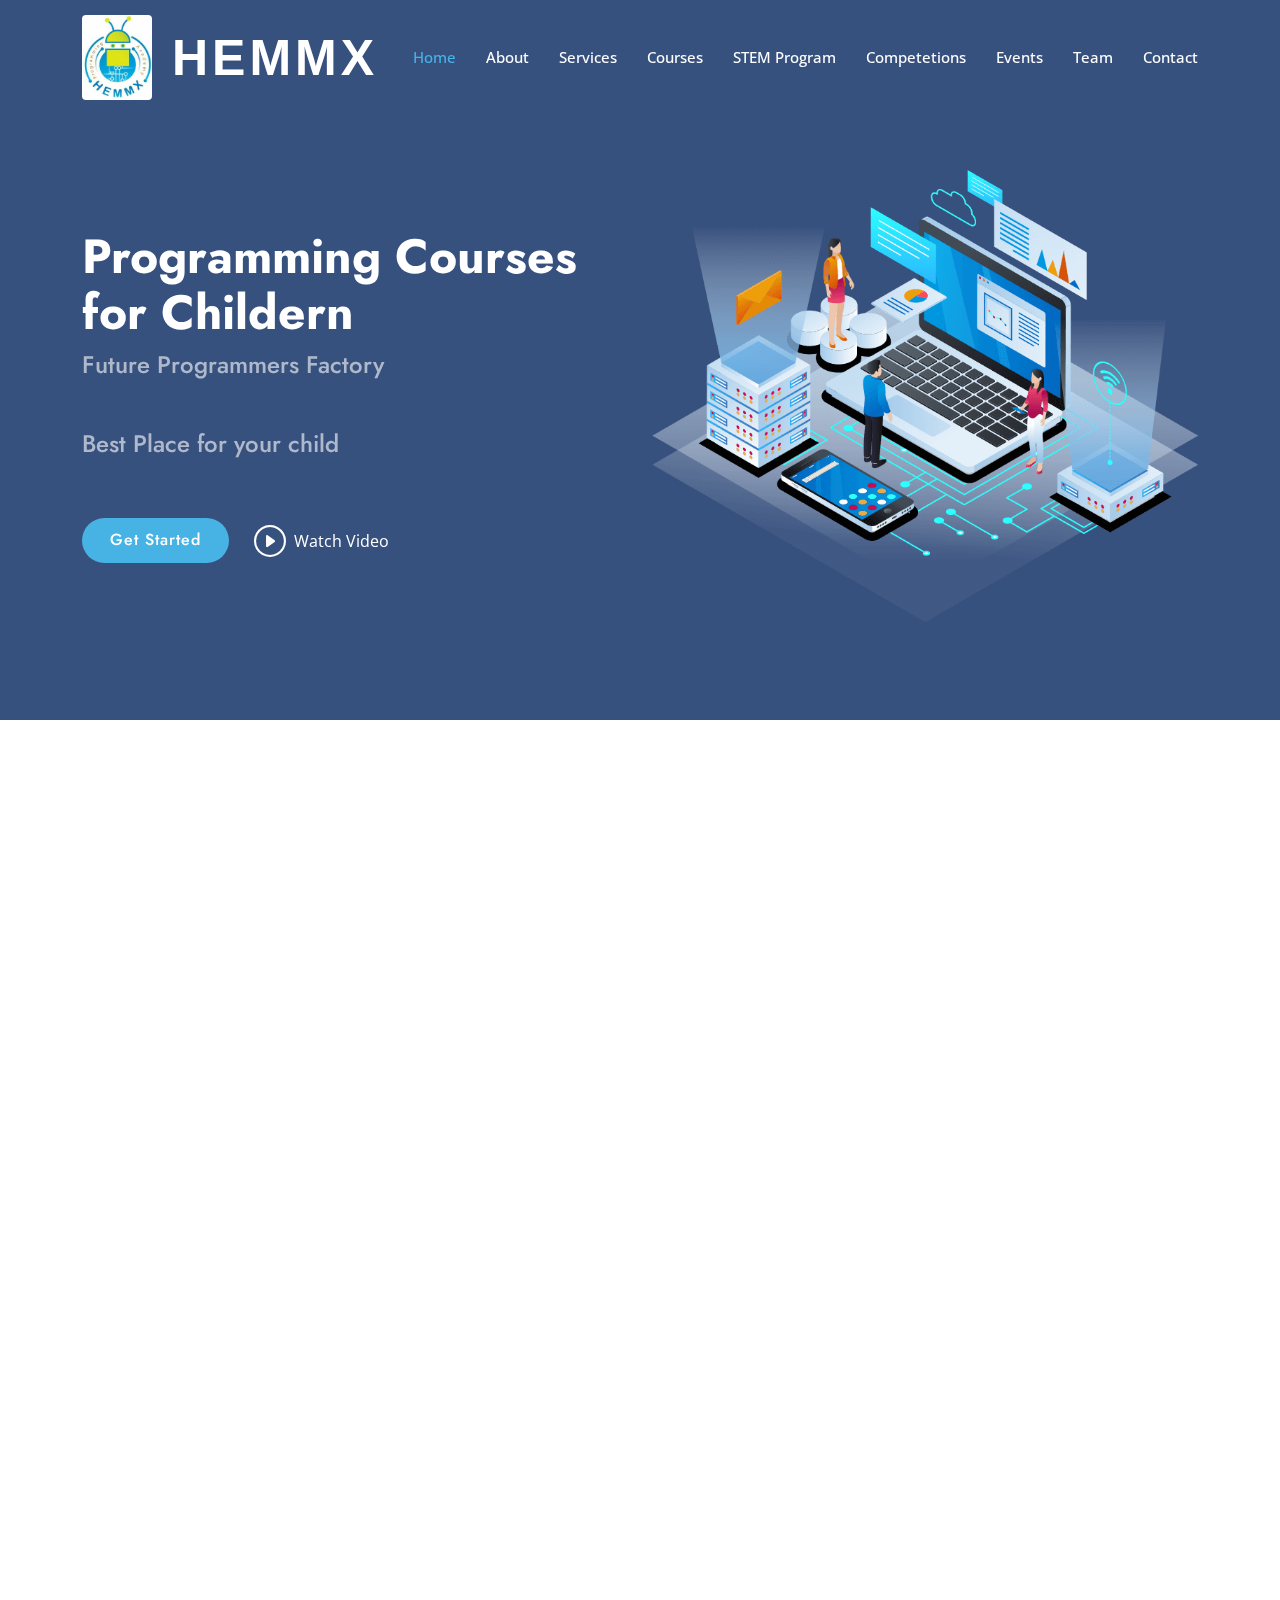
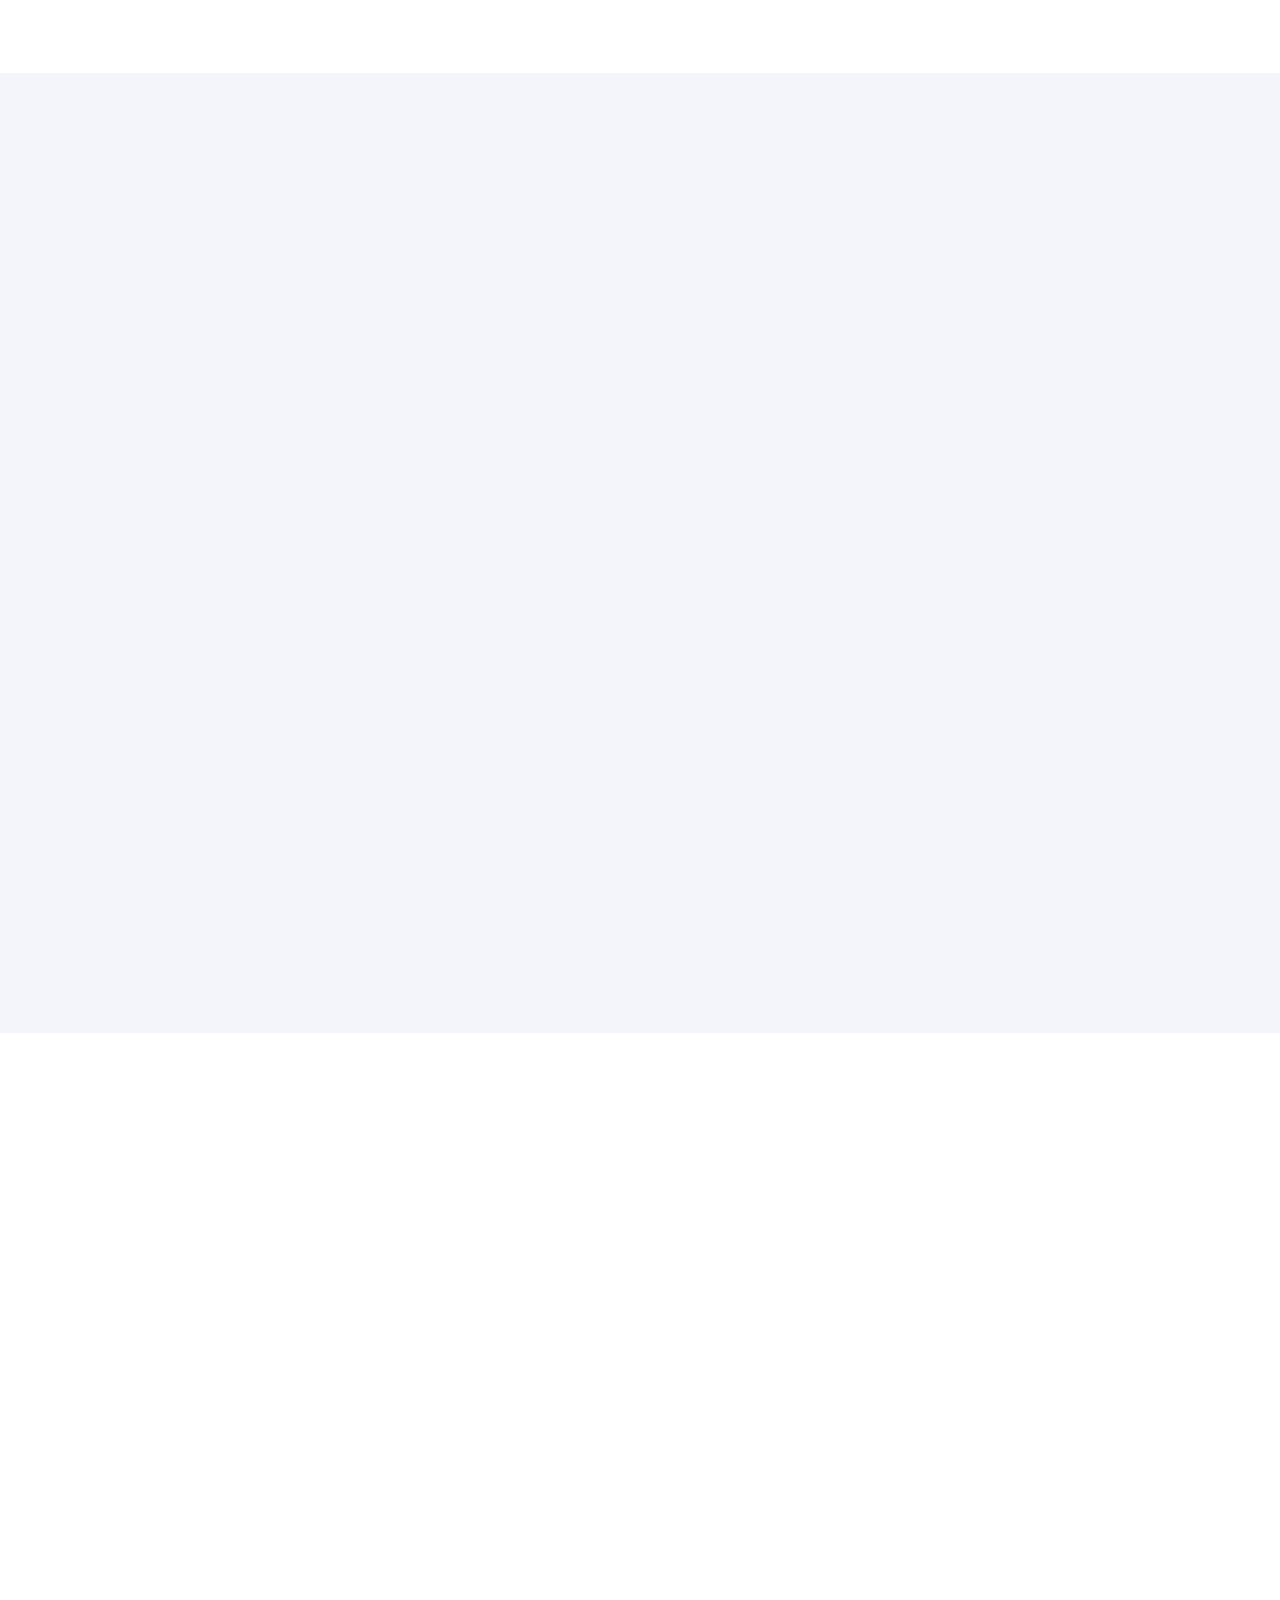
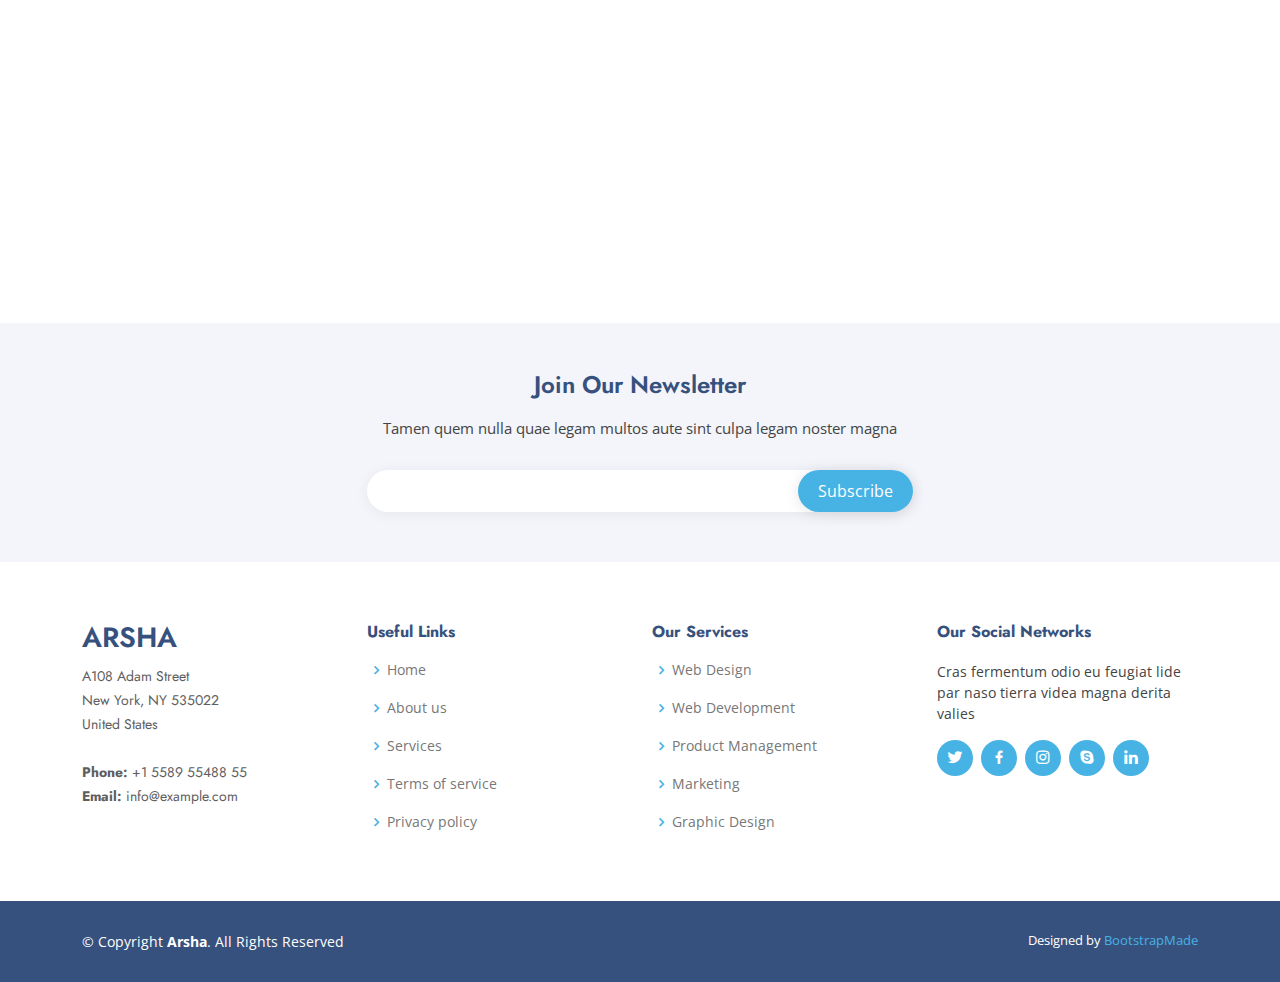
==== index.html @ 18c8fbf8 "Add files via upload" ====
<!DOCTYPE html>
<html lang="en">

<head>
  <meta charset="utf-8">
  <meta content="width=device-width, initial-scale=1.0" name="viewport">

  <title>HEMMX Acadamey</title>
  <meta content="" name="description">
  <meta content="" name="keywords">

  <!-- Favicons -->
  <link href="assets/img/favicon.png" rel="icon">
  <link href="assets/img/apple-touch-icon.png" rel="apple-touch-icon">

  <!-- Google Fonts -->
  <link href="https://fonts.googleapis.com/css?family=Open+Sans:300,300i,400,400i,600,600i,700,700i|Jost:300,300i,400,400i,500,500i,600,600i,700,700i|Poppins:300,300i,400,400i,500,500i,600,600i,700,700i" rel="stylesheet">

  <!-- Vendor CSS Files -->
  <link href="assets/vendor/aos/aos.css" rel="stylesheet">
  <link href="assets/vendor/bootstrap/css/bootstrap.min.css" rel="stylesheet">
  <link href="assets/vendor/bootstrap-icons/bootstrap-icons.css" rel="stylesheet">
  <link href="assets/vendor/boxicons/css/boxicons.min.css" rel="stylesheet">
  <link href="assets/vendor/glightbox/css/glightbox.min.css" rel="stylesheet">
  <link href="assets/vendor/remixicon/remixicon.css" rel="stylesheet">
  <link href="assets/vendor/swiper/swiper-bundle.min.css" rel="stylesheet">

  <!-- Template Main CSS File -->
  <link href="assets/css/style.css" rel="stylesheet">

  <!-- =======================================================
  * Template Name: Arsha - v4.6.0
  * Template URL: https://bootstrapmade.com/arsha-free-bootstrap-html-template-corporate/
  * Author: BootstrapMade.com
  * License: https://bootstrapmade.com/license/
  ======================================================== -->
</head>

<body>

  <!-- ======= Header ======= -->
  <header id="header" class="fixed-top ">
    <div class="container d-flex align-items-center">
      <img class="rounded" style="width: 70px; height: 85px; margin-right: 20px;" src="assets/img/Logo.jpg">
      <h1 class="logo me-auto">   <a href="index.html">HEMMX</a>
      </h1>
      <!-- Uncomment below if you prefer to use an image logo -->
      <!-- <a href="index.html" class="logo me-auto"><img src="assets/img/logo.png" alt="" class="img-fluid"></a>-->

      <nav id="navbar" class="navbar">
        <ul>
          <li><a class="nav-link scrollto active" href="#hero">Home</a></li>
          <li><a class="nav-link scrollto" href="#About">About</a></li>
          <li><a class="nav-link scrollto" href="#Services">Services</a></li>
          <li><a class="nav-link scrollto" href="Courses/index.html">Courses</a></li>
          <li><a class="nav-link scrollto" href="STEM/STEM.html">STEM Program</a></li>
          <li><a class="nav-link scrollto" href="#Competetions">Competetions</a></li>
          <li><a class="nav-link scrollto" href="#Events">Events</a></li>
          <li><a class="nav-link scrollto" href="#Team">Team</a></li>
          <li><a class="nav-link scrollto" href="#Contact">Contact</a></li>
        </ul>
        <i class="bi bi-list mobile-nav-toggle"></i>
      </nav><!-- .navbar -->

    </div>
  </header><!-- End Header -->

  <!-- ======= Hero Section ======= -->
  <section id="hero" class="d-flex align-items-center">

    <div class="container">
      <div class="row">
        <div class="col-lg-6 d-flex flex-column justify-content-center pt-4 pt-lg-0 order-2 order-lg-1" data-aos="fade-up" data-aos-delay="200">
          <h1>Programming Courses for Childern</h1>
          <h2>Future Programmers Factory</h2>
          <h2>Best Place for your child</h2>
          <div class="d-flex justify-content-center justify-content-lg-start">
            <a href="#About" class="btn-get-started scrollto">Get Started</a>
            <a href="assets/videos/promo.mp4" class="glightbox btn-watch-video"><i class="bi bi-play-circle"></i><span>Watch Video</span></a>
          </div>
        </div>
        <div class="col-lg-6 order-1 order-lg-2 hero-img" data-aos="zoom-in" data-aos-delay="200">
          <img src="assets/img/hero-img.png" class="img-fluid animated" alt="">
        </div>
      </div>
    </div>

  </section><!-- End Hero -->

  <main id="main">


    <!-- ======= About Us Section ======= -->
    <section id="About" class="about">
      <div class="container" data-aos="fade-up">

        <div class="section-title">
          <h2>About Us</h2>
        </div>

        <div class="row content">
          <div style="text-align: center;" class="col-lg-12 col-xm-6">
            We are specialized academy in programming courses for childer.
            <br>
            <br>
            Our vision is to prepare <b> professional young programmers </b> up to the market level!
            <br>
            We cooperate with leading <code>software</code>  and training companies to create simplified curriculum.
            <br>
            <br>
            Our mission is to discover the abilities and potential of future generations, as well as erasing ignorance about programming.
            <br>
            The idea was to create a specialized academy in programming, providing outstanding content to qualify them and develop their talents to be active influencers.
            <br>
            HEMMX started mid 2017 and was able to successfully organize many programming programs. The fruit of this was a large number of beneficiaries, who had high hopes in their eyes for a bright future in which their ambitions would be realized.

          </div>
        </div>

      </div>
    </section><!-- End About Us Section -->

       <!-- ======= Counts Section ======= -->
    <section id="Counts" class="counts">
      <div class="container">

        <div class="row">
          <div class="image col-xl-5 d-flex align-items-stretch justify-content-center justify-content-xl-start" data-aos="fade-right" data-aos-delay="150">
            <img src="assets/img/counts-img.svg" alt="" class="img-fluid">
          </div>

          <div class="col-xl-7 d-flex align-items-stretch pt-4 pt-xl-0" data-aos="fade-left" data-aos-delay="300">
            <div class="content d-flex flex-column justify-content-center">
              <div class="row">
                <div class="col-md-6 d-md-flex align-items-md-stretch">
                  <div class="count-box">
                    <i class="bi bi-emoji-smile"></i>
                    <span data-purecounter-start="0" data-purecounter-end="15" data-purecounter-duration="4" class="purecounter"></span>
                    <p><strong>Trainer</strong> High skilled qualified trainners</p>
                  </div>
                </div>

                <div class="col-md-6 d-md-flex align-items-md-stretch">
                  <div class="count-box">
                    <i class="bi bi-journal-richtext"></i>
                    <span data-purecounter-start="0" data-purecounter-end="10" data-purecounter-duration="2" class="purecounter"></span>
                    <p><strong>Branches</strong> distributed over Cairo</p>
                  </div>
                </div>

                <div class="col-md-6 d-md-flex align-items-md-stretch">
                  <div class="count-box">
                    <i class="bi bi-clock"></i>
                    <span data-purecounter-start="0" data-purecounter-end="350" data-purecounter-duration="1" class="purecounter"></span>
                    <p><strong>Students</strong> Looking for 100,000</p>
                  </div>
                </div>

                <div class="col-md-6 d-md-flex align-items-md-stretch">
                  <div class="count-box">
                    <i class="bi bi-award"></i>
                    <span data-purecounter-start="0" data-purecounter-end="20000" data-purecounter-duration="1" class="purecounter"></span>
                    <p><strong>Training hours</strong> Over two years</p>
                  </div>
                </div>
                <div class="col-md-6 d-md-flex align-items-md-stretch">
                  <div class="count-box">
                    <i class="bi bi-emoji-smile"></i>
                    <span data-purecounter-start="0" data-purecounter-end="10" data-purecounter-duration="2" class="purecounter"></span>
                    <p><strong>Competetions</strong> Local & Global</p>
                  </div>
                </div>

                <div class="col-md-6 d-md-flex align-items-md-stretch">
                  <div class="count-box">
                    <i class="bi bi-journal-richtext"></i>
                    <span data-purecounter-start="0" data-purecounter-end="20" data-purecounter-duration="1" class="purecounter"></span>
                    <p><strong>TV Show</strong> Egyptian TV</p>
                  </div>
                </div>

                <div class="col-md-6 d-md-flex align-items-md-stretch">
                  <div class="count-box">
                    <i class="bi bi-clock"></i>
                    <span data-purecounter-start="0" data-purecounter-end="20" data-purecounter-duration="2" class="purecounter"></span>
                    <p><strong>Events</strong> Schools and Clubs</p>
                  </div>
                </div>

                <div class="col-md-6 d-md-flex align-items-md-stretch">
                  <div class="count-box">
                    <i class="bi bi-award"></i>
                    <span data-purecounter-start="0" data-purecounter-end="12" data-purecounter-duration="1" class="purecounter"></span>
                    <p><strong>Ready Courses</strong> full professional path</p>
                  </div>
                </div>
              </div>
            </div><!-- End .content-->
          </div>
        </div>

      </div>
    </section><!-- End Counts Section -->


    <!-- ======= Services Section ======= -->
    <section id="Services" class="services section-bg">
      <div class="container" data-aos="fade-up">

        <div class="section-title">
          <h2>Services</h2>
        </div>

        <div class="row">

          <div class="col-md-3 col-lg-3 col-xs-6">
            <div class="icon-box" data-aos="fade-up" data-aos-delay="100">
              <div class="icon"><i class="bx bxl-dribbble"></i></div>
              <h4 class="title"><a class="nav-link scrollto" href="./Courses/index.html">Courses</a></h4>
              <p class="description">Full professional criciullum</p>
           </div>
          </div>

          <div class="col-md-3 col-lg-3 col-xs-6">
            <div class="icon-box" data-aos="fade-up" data-aos-delay="100">
              <div class="icon"><i class="bx bxl-dribbble"></i></div>
              <h4 class="title"><a class="nav-link scrollto" href="./STEM/STEM.html">STEM Projects</a></h4>
              <p class="description">Full Semestar</p>
            </div>
          </div>

          <div class="col-md-3 col-lg-3 col-xs-6 ">
            <div class="icon-box" data-aos="fade-up" data-aos-delay="100">
              <div class="icon"><i class="bx bxl-dribbble"></i></div>
              <h4 class="title"><a class="nav-link scrollto" href="#Events">Events</a></h4>
              <p class="description">Full Day</p>
            </div>
          </div>

          <div class="col-md-3 col-lg-3 col-xs-6">
            <div class="icon-box" data-aos="fade-up" data-aos-delay="100">
              <div class="icon"><i class="bx bxl-dribbble"></i></div>
              <h4 class="title"><a class="nav-link scrollto" href="#Competetions">Competetions</a></h4>
              <p class="description">Local and Global</p>
            </div>
          </div>

        </div>

      </div>
    </section><!-- End Services Section -->


    <!-- ======= Team Section ======= -->
    <section id="Team" class="team section-bg">
      <div class="container" data-aos="fade-up">

        <div class="section-title">
          <h2>Team</h2>
          <p>Qulaified and specialized traininers</p>
          <img style="width: 50%; height: 50%;" src="assets/img/instructor3.png">

          <section id="faq" class="faq section-bg">
            <div class="container" data-aos="fade-up">
      

              <div class="faq-list">
                <ul>
                  <li data-aos="fade-up" data-aos-delay="100">
                     <a data-bs-toggle="collapse" class="collapse" data-bs-target="#faq-list-2">Non consectetur a erat nam at lectus urna duis? <i class="bx bx-chevron-down icon-show"></i><i class="bx bx-chevron-up icon-close"></i></a>
                    <div id="faq-list-2" class="collapse show" data-bs-parent=".faq-list">
                      <p>
                        Feugiat pretium nibh ipsum consequat. Tempus iaculis urna id volutpat lacus laoreet non curabitur gravida. Venenatis lectus magna fringilla urna porttitor rhoncus dolor purus non.
                      </p>
                    </div>
                  </li>
      

                </ul>
              </div>
      
            </div>
          </section><!-- End Frequently Asked Questions Section -->
      

          
        </div>


    </section><!-- End Team Section -->



    <!-- ======= Contact Section ======= -->
    <section id="Contact" class="contact">
      <div class="container" data-aos="fade-up">

        <div class="section-title">
          <h2>Contact</h2>
          <p>Magnam dolores commodi suscipit. Necessitatibus eius consequatur ex aliquid fuga eum quidem. Sit sint consectetur velit. Quisquam quos quisquam cupiditate. Et nemo qui impedit suscipit alias ea. Quia fugiat sit in iste officiis commodi quidem hic quas.</p>
        </div>

        <div class="row">

          <div class="col-lg-5 d-flex align-items-stretch">
            <div class="info">
              <div class="address">
                <i class="bi bi-geo-alt"></i>
                <h4>Location:</h4>
                <p>A108 Adam Street, New York, NY 535022</p>
              </div>

              <div class="email">
                <i class="bi bi-envelope"></i>
                <h4>Email:</h4>
                <p>info@example.com</p>
              </div>

              <div class="phone">
                <i class="bi bi-phone"></i>
                <h4>Call:</h4>
                <p>+1 5589 55488 55s</p>
              </div>

              <iframe src="https://www.google.com/maps/embed?pb=!1m14!1m8!1m3!1d12097.433213460943!2d-74.0062269!3d40.7101282!3m2!1i1024!2i768!4f13.1!3m3!1m2!1s0x0%3A0xb89d1fe6bc499443!2sDowntown+Conference+Center!5e0!3m2!1smk!2sbg!4v1539943755621" frameborder="0" style="border:0; width: 100%; height: 290px;" allowfullscreen></iframe>
            </div>

          </div>

          <div class="col-lg-7 mt-5 mt-lg-0 d-flex align-items-stretch">
            <form action="forms/contact.php" method="post" role="form" class="php-email-form">
              <div class="row">
                <div class="form-group col-md-6">
                  <label for="name">Your Name</label>
                  <input type="text" name="name" class="form-control" id="name" required>
                </div>
                <div class="form-group col-md-6">
                  <label for="name">Your Email</label>
                  <input type="email" class="form-control" name="email" id="email" required>
                </div>
              </div>
              <div class="form-group">
                <label for="name">Subject</label>
                <input type="text" class="form-control" name="subject" id="subject" required>
              </div>
              <div class="form-group">
                <label for="name">Message</label>
                <textarea class="form-control" name="message" rows="10" required></textarea>
              </div>
              <div class="my-3">
                <div class="loading">Loading</div>
                <div class="error-message"></div>
                <div class="sent-message">Your message has been sent. Thank you!</div>
              </div>
              <div class="text-center"><button type="submit">Send Message</button></div>
            </form>
          </div>

        </div>

      </div>
    </section><!-- End Contact Section -->

  </main><!-- End #main -->

  <!-- ======= Footer ======= -->
  <footer id="footer">

    <div class="footer-newsletter">
      <div class="container">
        <div class="row justify-content-center">
          <div class="col-lg-6">
            <h4>Join Our Newsletter</h4>
            <p>Tamen quem nulla quae legam multos aute sint culpa legam noster magna</p>
            <form action="" method="post">
              <input type="email" name="email"><input type="submit" value="Subscribe">
            </form>
          </div>
        </div>
      </div>
    </div>

    <div class="footer-top">
      <div class="container">
        <div class="row">

          <div class="col-lg-3 col-md-6 footer-contact">
            <h3>Arsha</h3>
            <p>
              A108 Adam Street <br>
              New York, NY 535022<br>
              United States <br><br>
              <strong>Phone:</strong> +1 5589 55488 55<br>
              <strong>Email:</strong> info@example.com<br>
            </p>
          </div>

          <div class="col-lg-3 col-md-6 footer-links">
            <h4>Useful Links</h4>
            <ul>
              <li><i class="bx bx-chevron-right"></i> <a href="#">Home</a></li>
              <li><i class="bx bx-chevron-right"></i> <a href="#">About us</a></li>
              <li><i class="bx bx-chevron-right"></i> <a href="#">Services</a></li>
              <li><i class="bx bx-chevron-right"></i> <a href="#">Terms of service</a></li>
              <li><i class="bx bx-chevron-right"></i> <a href="#">Privacy policy</a></li>
            </ul>
          </div>

          <div class="col-lg-3 col-md-6 footer-links">
            <h4>Our Services</h4>
            <ul>
              <li><i class="bx bx-chevron-right"></i> <a href="#">Web Design</a></li>
              <li><i class="bx bx-chevron-right"></i> <a href="#">Web Development</a></li>
              <li><i class="bx bx-chevron-right"></i> <a href="#">Product Management</a></li>
              <li><i class="bx bx-chevron-right"></i> <a href="#">Marketing</a></li>
              <li><i class="bx bx-chevron-right"></i> <a href="#">Graphic Design</a></li>
            </ul>
          </div>

          <div class="col-lg-3 col-md-6 footer-links">
            <h4>Our Social Networks</h4>
            <p>Cras fermentum odio eu feugiat lide par naso tierra videa magna derita valies</p>
            <div class="social-links mt-3">
              <a href="#" class="twitter"><i class="bx bxl-twitter"></i></a>
              <a href="#" class="facebook"><i class="bx bxl-facebook"></i></a>
              <a href="#" class="instagram"><i class="bx bxl-instagram"></i></a>
              <a href="#" class="google-plus"><i class="bx bxl-skype"></i></a>
              <a href="#" class="linkedin"><i class="bx bxl-linkedin"></i></a>
            </div>
          </div>

        </div>
      </div>
    </div>

    <div class="container footer-bottom clearfix">
      <div class="copyright">
        &copy; Copyright <strong><span>Arsha</span></strong>. All Rights Reserved
      </div>
      <div class="credits">
        <!-- All the links in the footer should remain intact. -->
        <!-- You can delete the links only if you purchased the pro version. -->
        <!-- Licensing information: https://bootstrapmade.com/license/ -->
        <!-- Purchase the pro version with working PHP/AJAX contact form: https://bootstrapmade.com/arsha-free-bootstrap-html-template-corporate/ -->
        Designed by <a href="https://bootstrapmade.com/">BootstrapMade</a>
      </div>
    </div>
  </footer><!-- End Footer -->

  <div id="preloader"></div>
  <a href="#" class="back-to-top d-flex align-items-center justify-content-center"><i class="bi bi-arrow-up-short"></i></a>

  <!-- Vendor JS Files -->
  <script src="assets/vendor/aos/aos.js"></script>
  <script src="assets/vendor/bootstrap/js/bootstrap.bundle.min.js"></script>
  <script src="assets/vendor/glightbox/js/glightbox.min.js"></script>
  <script src="assets/vendor/isotope-layout/isotope.pkgd.min.js"></script>
  <script src="assets/vendor/php-email-form/validate.js"></script>
  <script src="assets/vendor/swiper/swiper-bundle.min.js"></script>
  <script src="assets/vendor/waypoints/noframework.waypoints.js"></script>
  <script src="assets/vendor/purecounter/purecounter.js"></script>


  <!-- Template Main JS File -->
  <script src="assets/js/main.js"></script>

</body>

</html>
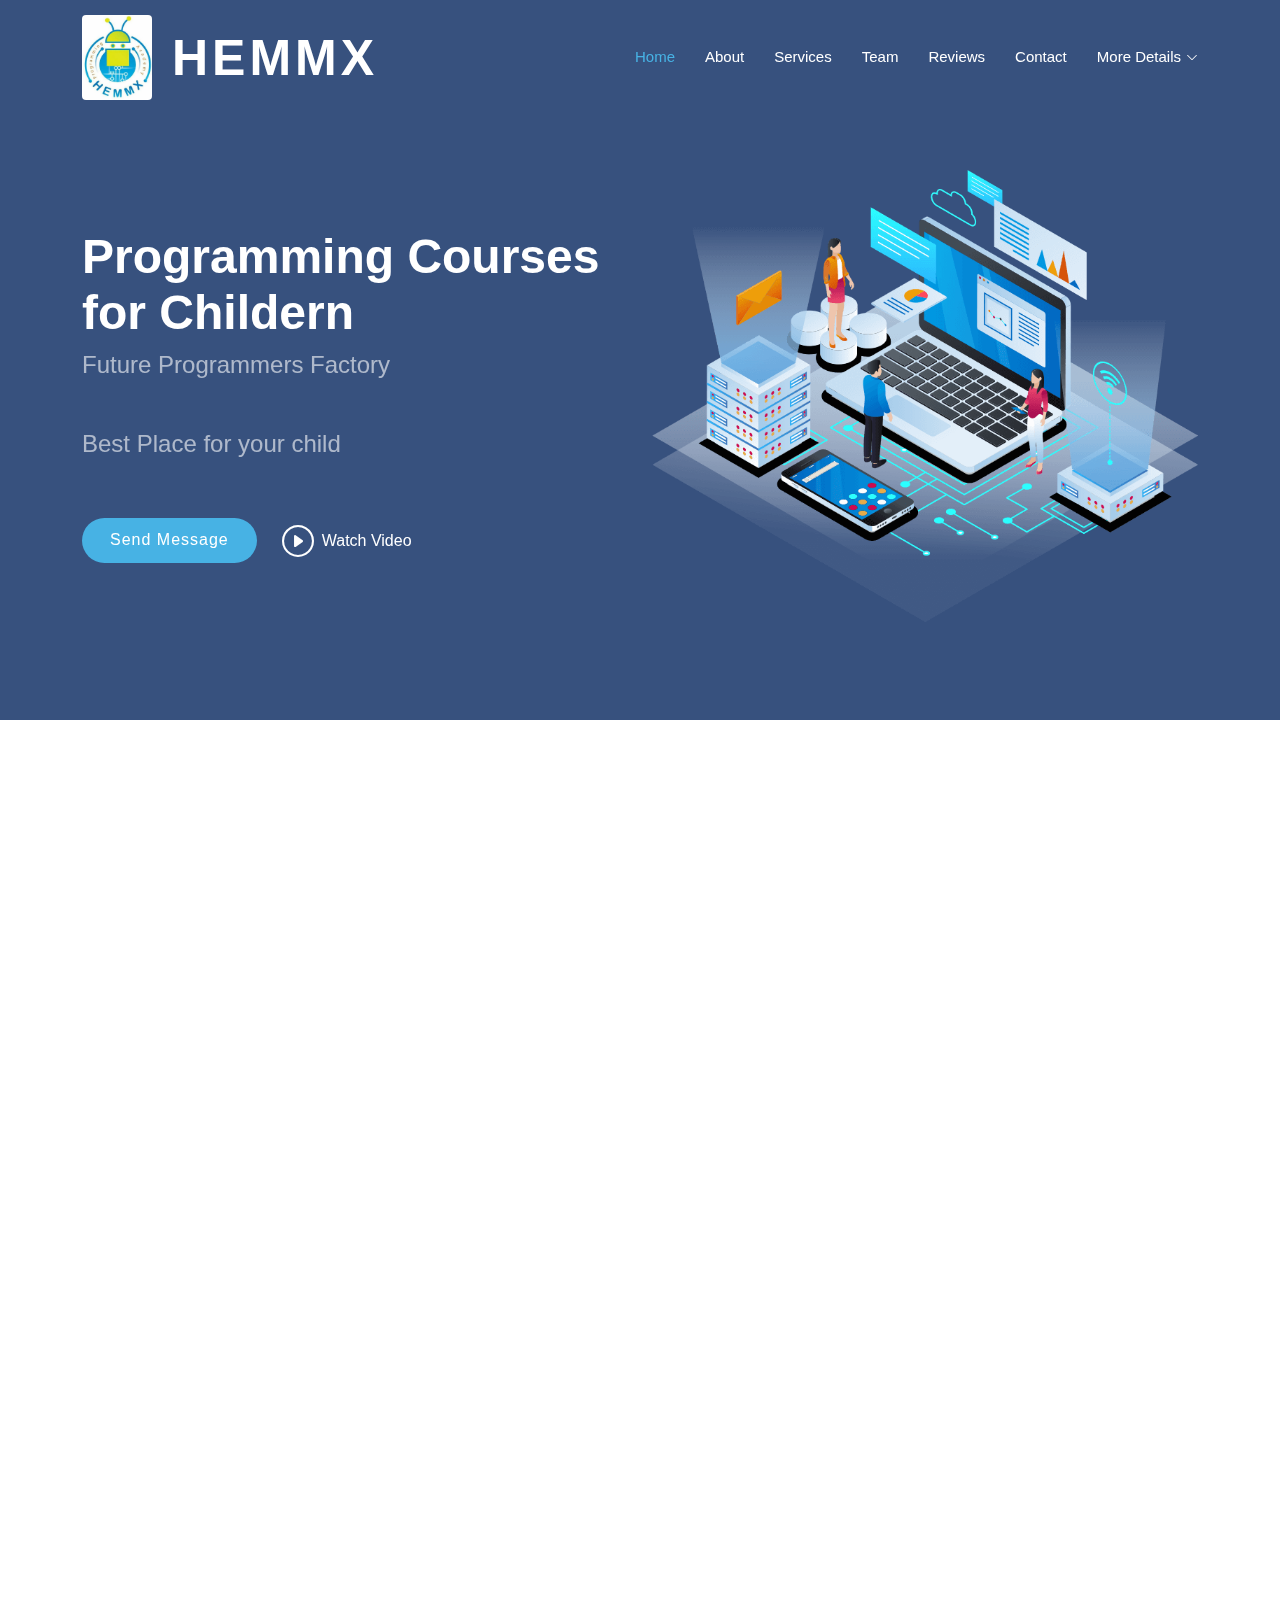
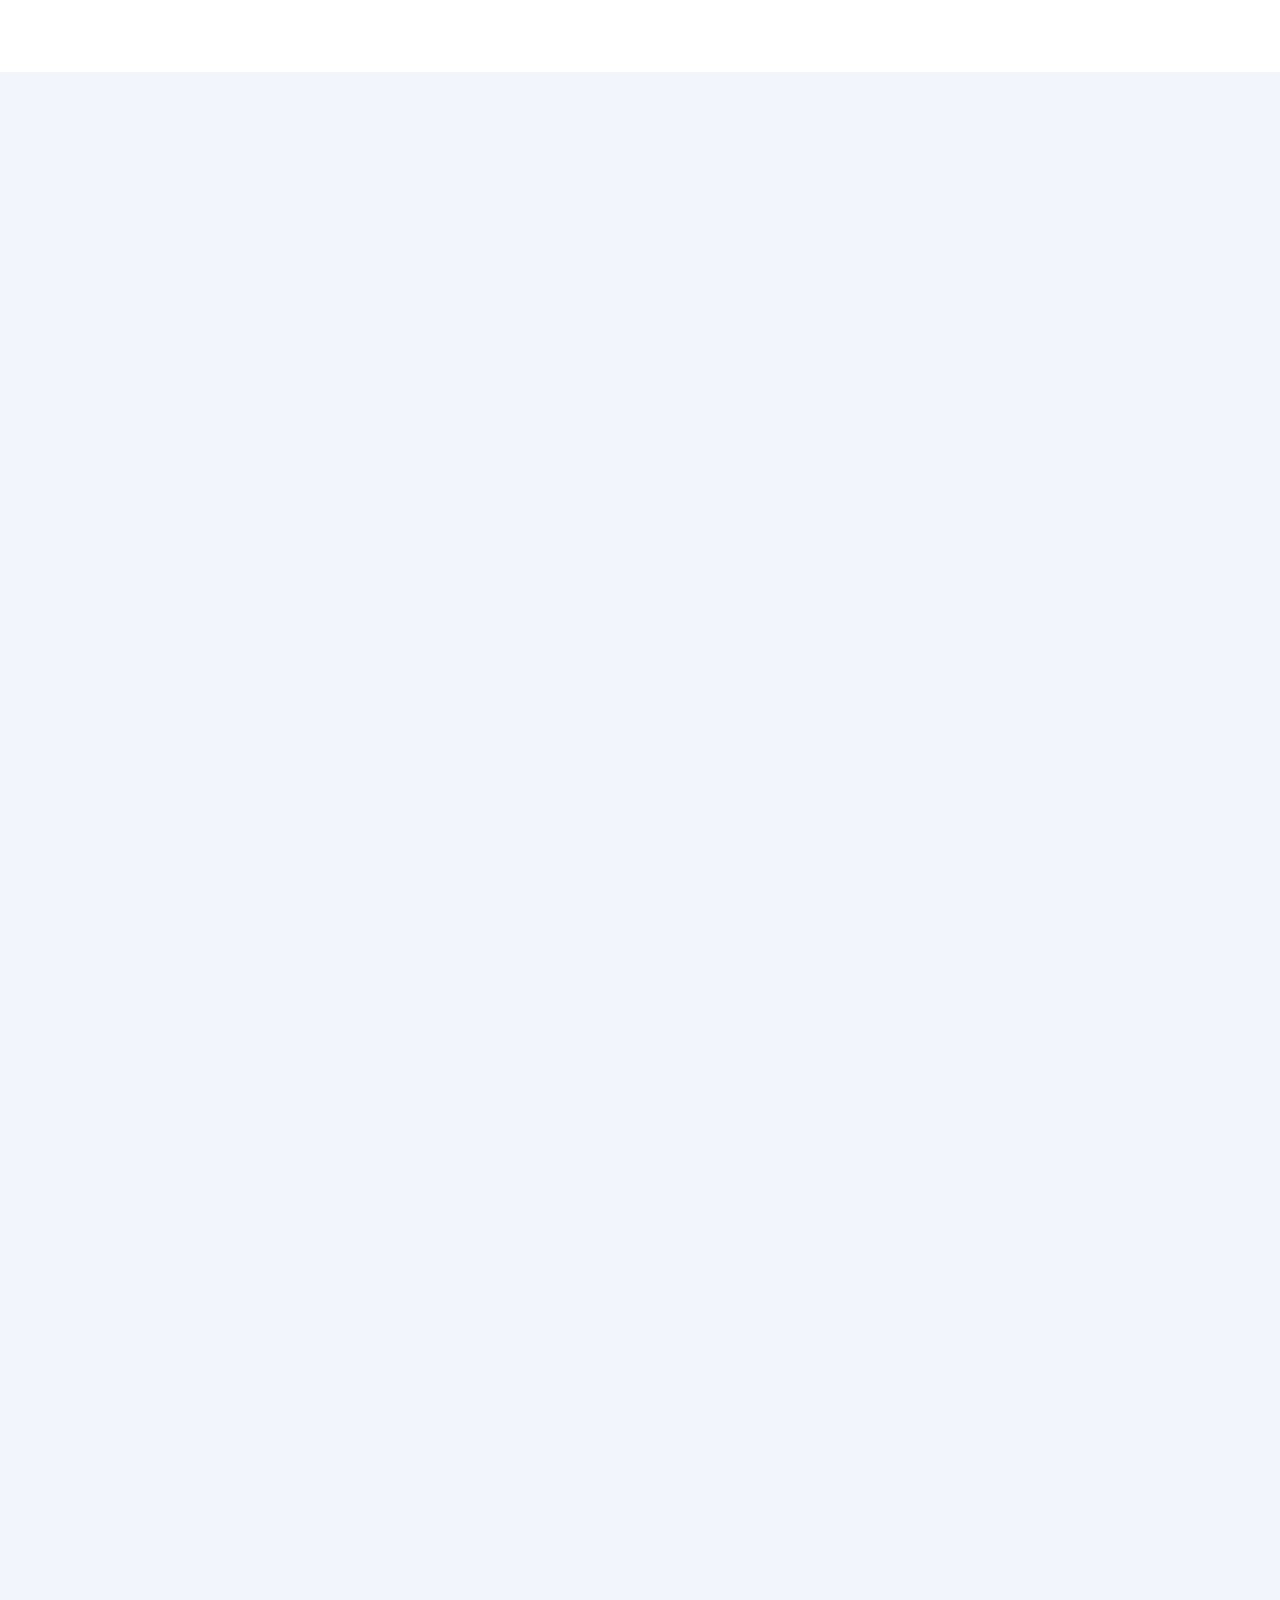
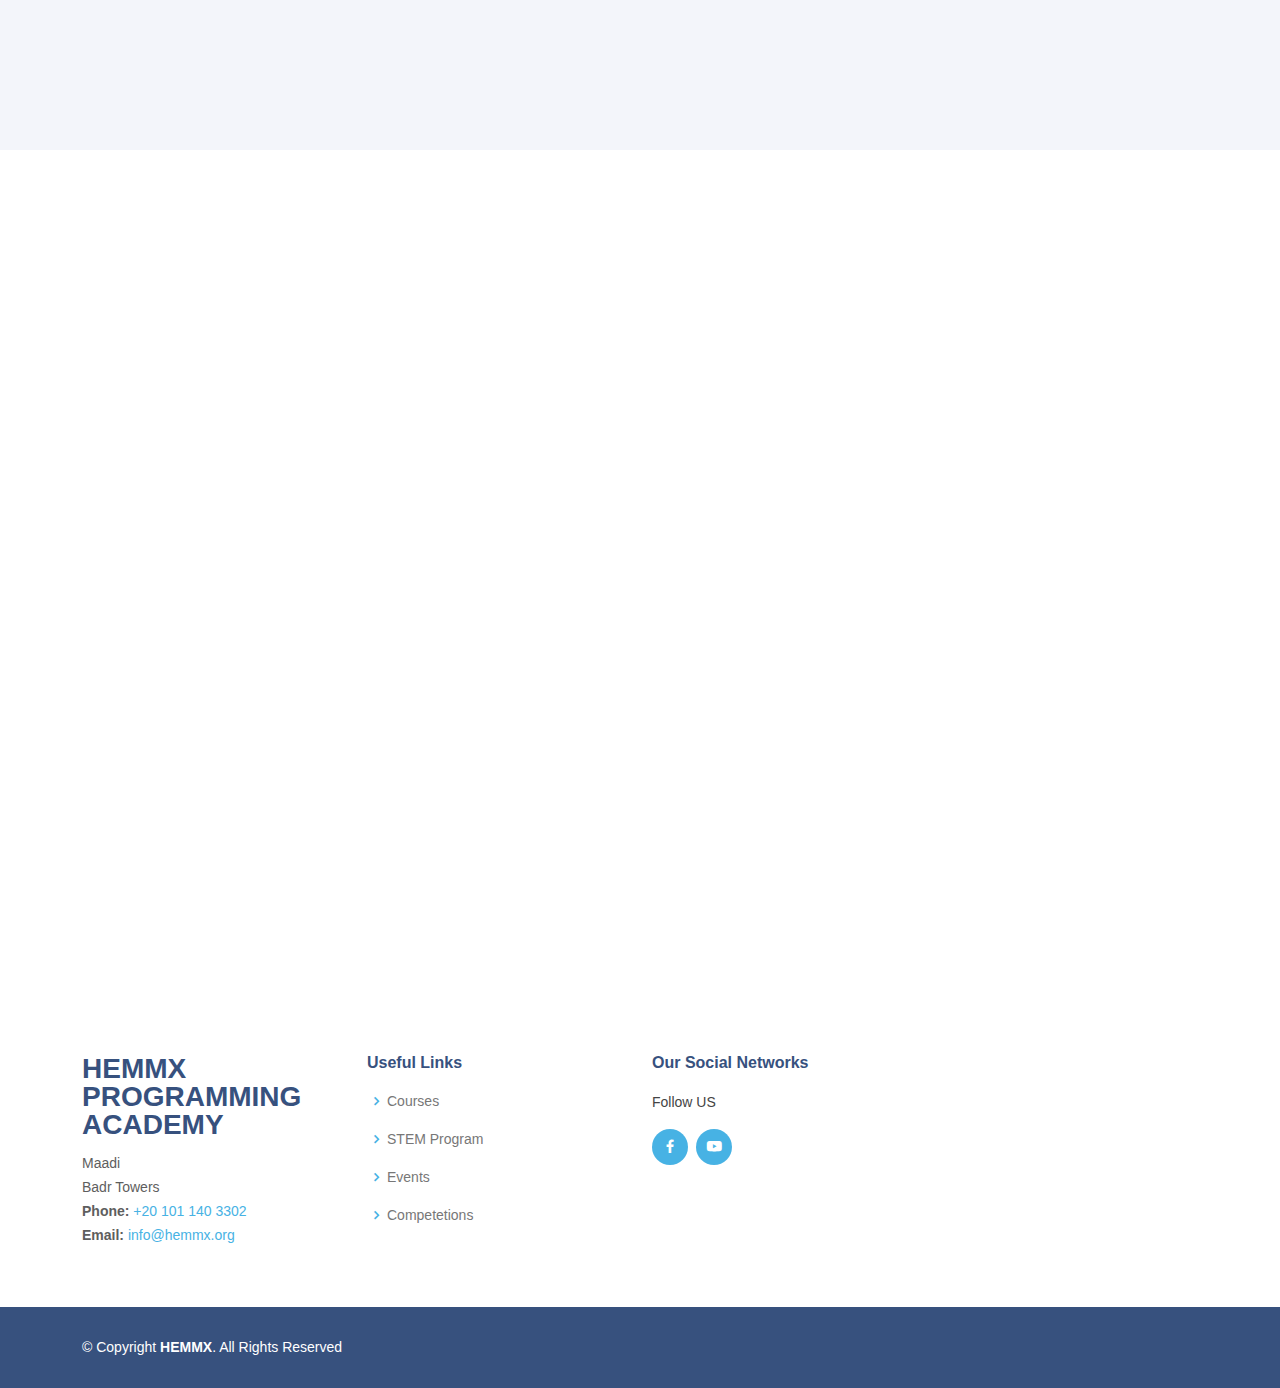
==== commit ebc42e84: "Add files via upload" ====
--- a/index.html
+++ b/index.html
@@ -13,12 +13,9 @@
   <link href="assets/img/favicon.png" rel="icon">
   <link href="assets/img/apple-touch-icon.png" rel="apple-touch-icon">
 
-  <!-- Google Fonts -->
-  <link href="https://fonts.googleapis.com/css?family=Open+Sans:300,300i,400,400i,600,600i,700,700i|Jost:300,300i,400,400i,500,500i,600,600i,700,700i|Poppins:300,300i,400,400i,500,500i,600,600i,700,700i" rel="stylesheet">
-
-  <!-- Vendor CSS Files -->
+
   <link href="assets/vendor/aos/aos.css" rel="stylesheet">
-  <link href="assets/vendor/bootstrap/css/bootstrap.min.css" rel="stylesheet">
+  <link href="assets/vendor/bootstrap/css/bootstrap.css" rel="stylesheet">
   <link href="assets/vendor/bootstrap-icons/bootstrap-icons.css" rel="stylesheet">
   <link href="assets/vendor/boxicons/css/boxicons.min.css" rel="stylesheet">
   <link href="assets/vendor/glightbox/css/glightbox.min.css" rel="stylesheet">
@@ -28,20 +25,22 @@
   <!-- Template Main CSS File -->
   <link href="assets/css/style.css" rel="stylesheet">
 
-  <!-- =======================================================
-  * Template Name: Arsha - v4.6.0
-  * Template URL: https://bootstrapmade.com/arsha-free-bootstrap-html-template-corporate/
-  * Author: BootstrapMade.com
-  * License: https://bootstrapmade.com/license/
-  ======================================================== -->
+
+
+
+
 </head>
+
+
+
 
 <body>
 
   <!-- ======= Header ======= -->
   <header id="header" class="fixed-top ">
     <div class="container d-flex align-items-center">
-      <img class="rounded" style="width: 70px; height: 85px; margin-right: 20px;" src="assets/img/Logo.jpg">
+      
+      <a href="index.html"><img class="rounded" style="width: 70px; height: 85px; margin-right: 20px;" src="assets/img/Logo.jpg"></a>
       <h1 class="logo me-auto">   <a href="index.html">HEMMX</a>
       </h1>
       <!-- Uncomment below if you prefer to use an image logo -->
@@ -52,12 +51,20 @@
           <li><a class="nav-link scrollto active" href="#hero">Home</a></li>
           <li><a class="nav-link scrollto" href="#About">About</a></li>
           <li><a class="nav-link scrollto" href="#Services">Services</a></li>
-          <li><a class="nav-link scrollto" href="Courses/index.html">Courses</a></li>
-          <li><a class="nav-link scrollto" href="STEM/STEM.html">STEM Program</a></li>
-          <li><a class="nav-link scrollto" href="#Competetions">Competetions</a></li>
-          <li><a class="nav-link scrollto" href="#Events">Events</a></li>
           <li><a class="nav-link scrollto" href="#Team">Team</a></li>
+          <li><a class="nav-link scrollto" href="#Reviews">Reviews</a></li>
+
           <li><a class="nav-link scrollto" href="#Contact">Contact</a></li>
+          <li class="dropdown">
+          <a href="#"><span>More Details</span> <i class="bi bi-chevron-down"></i></a>
+          <ul>
+              <li><a href="Courses/index.html">Courses</a></li>
+              <li><a href="STEM/index.html">STEM Program</a></li>
+              <li><a href="Events/index.html">Events</a></li>
+              <li><a href="Competetions/index.html">Competetions</a></li>
+
+          </ul>
+          </li>
         </ul>
         <i class="bi bi-list mobile-nav-toggle"></i>
       </nav><!-- .navbar -->
@@ -75,7 +82,7 @@
           <h2>Future Programmers Factory</h2>
           <h2>Best Place for your child</h2>
           <div class="d-flex justify-content-center justify-content-lg-start">
-            <a href="#About" class="btn-get-started scrollto">Get Started</a>
+            <a href="#Contact" class="btn-get-started scrollto">Send Message</a>
             <a href="assets/videos/promo.mp4" class="glightbox btn-watch-video"><i class="bi bi-play-circle"></i><span>Watch Video</span></a>
           </div>
         </div>
@@ -213,34 +220,34 @@
 
         <div class="row">
 
-          <div class="col-md-3 col-lg-3 col-xs-6">
+          <div class="col-md-3 col-lg-3 col-xs-6" style="margin-top: 20px;">
             <div class="icon-box" data-aos="fade-up" data-aos-delay="100">
               <div class="icon"><i class="bx bxl-dribbble"></i></div>
-              <h4 class="title"><a class="nav-link scrollto" href="./Courses/index.html">Courses</a></h4>
+              <h4 class="title">Courses</h4>
               <p class="description">Full professional criciullum</p>
            </div>
           </div>
 
-          <div class="col-md-3 col-lg-3 col-xs-6">
+          <div class="col-md-3 col-lg-3 col-xs-6" style="margin-top: 20px;">
             <div class="icon-box" data-aos="fade-up" data-aos-delay="100">
               <div class="icon"><i class="bx bxl-dribbble"></i></div>
-              <h4 class="title"><a class="nav-link scrollto" href="./STEM/STEM.html">STEM Projects</a></h4>
+              <h4 class="title">STEM Program</h4>
               <p class="description">Full Semestar</p>
             </div>
           </div>
 
-          <div class="col-md-3 col-lg-3 col-xs-6 ">
+          <div class="col-md-3 col-lg-3 col-xs-6" style="margin-top: 20px;">
             <div class="icon-box" data-aos="fade-up" data-aos-delay="100">
               <div class="icon"><i class="bx bxl-dribbble"></i></div>
-              <h4 class="title"><a class="nav-link scrollto" href="#Events">Events</a></h4>
+              <h4 class="title">Events</h4>
               <p class="description">Full Day</p>
             </div>
           </div>
 
-          <div class="col-md-3 col-lg-3 col-xs-6">
+          <div class="col-md-3 col-lg-3 col-xs-6" style="margin-top: 20px;">
             <div class="icon-box" data-aos="fade-up" data-aos-delay="100">
               <div class="icon"><i class="bx bxl-dribbble"></i></div>
-              <h4 class="title"><a class="nav-link scrollto" href="#Competetions">Competetions</a></h4>
+              <h4 class="title">Competetions</h4>
               <p class="description">Local and Global</p>
             </div>
           </div>
@@ -251,44 +258,172 @@
     </section><!-- End Services Section -->
 
 
-    <!-- ======= Team Section ======= -->
-    <section id="Team" class="team section-bg">
+     <!-- ======= Team Section ======= -->
+     <section id="Team" class="services section-bg">
       <div class="container" data-aos="fade-up">
 
         <div class="section-title">
-          <h2>Team</h2>
-          <p>Qulaified and specialized traininers</p>
-          <img style="width: 50%; height: 50%;" src="assets/img/instructor3.png">
-
-          <section id="faq" class="faq section-bg">
-            <div class="container" data-aos="fade-up">
-      
-
-              <div class="faq-list">
-                <ul>
-                  <li data-aos="fade-up" data-aos-delay="100">
-                     <a data-bs-toggle="collapse" class="collapse" data-bs-target="#faq-list-2">Non consectetur a erat nam at lectus urna duis? <i class="bx bx-chevron-down icon-show"></i><i class="bx bx-chevron-up icon-close"></i></a>
-                    <div id="faq-list-2" class="collapse show" data-bs-parent=".faq-list">
-                      <p>
-                        Feugiat pretium nibh ipsum consequat. Tempus iaculis urna id volutpat lacus laoreet non curabitur gravida. Venenatis lectus magna fringilla urna porttitor rhoncus dolor purus non.
-                      </p>
-                    </div>
-                  </li>
-      
-
-                </ul>
-              </div>
-      
-            </div>
-          </section><!-- End Frequently Asked Questions Section -->
-      
-
-          
-        </div>
-
-
-    </section><!-- End Team Section -->
-
+          <h2>Who Are US??</h2>
+        </div>
+
+        <div class="row">
+
+          <div class="col-md-4 col-lg-4 col-xs-6" style="margin-top: 20px;">
+            <div class="icon-box" data-aos="fade-up" data-aos-delay="200">
+              <h4 class="title">Adel AbdelSabour</h4>
+              <p class="description">PHD</p>
+              <img src="assets/img/counts-img.svg" alt="" class="img-fluid">
+              <p class="description">Faculty of Engineerig </p>
+              <p class="description">16 years of experience</p>
+              <p class="description">Mater degree in Datascinece</p>
+
+           </div>
+          </div>
+          <div class="col-md-4 col-lg-4 col-xs-6" style="margin-top: 20px;">
+            <div class="icon-box" data-aos="fade-up" data-aos-delay="200">
+              <h4 class="title">Adel AbdelSabour</h4>
+              <p class="description">PHD</p>
+              <img src="assets/img/counts-img.svg" alt="" class="img-fluid">
+              <p class="description">Faculty of Engineerig </p>
+              <p class="description">16 years of experience</p>
+              <p class="description">Mater degree in Datascinece</p>
+
+           </div>
+          </div>
+          <div class="col-md-4 col-lg-4 col-xs-6" style="margin-top: 20px;">
+            <div class="icon-box" data-aos="fade-up" data-aos-delay="200">
+              <h4 class="title">Adel AbdelSabour</h4>
+              <p class="description">PHD</p>
+              <img src="assets/img/counts-img.svg" alt="" class="img-fluid">
+              <p class="description">Faculty of Engineerig </p>
+              <p class="description">16 years of experience</p>
+              <p class="description">Mater degree in Datascinece</p>
+
+           </div>
+          </div>
+          <div class="col-md-4 col-lg-4 col-xs-6" style="margin-top: 20px;">
+            <div class="icon-box" data-aos="fade-up" data-aos-delay="200">
+              <h4 class="title">Adel AbdelSabour</h4>
+              <p class="description">PHD</p>
+              <img src="assets/img/counts-img.svg" alt="" class="img-fluid">
+              <p class="description">Faculty of Engineerig </p>
+              <p class="description">16 years of experience</p>
+              <p class="description">Mater degree in Datascinece</p>
+
+           </div>
+          </div>
+          <div class="col-md-4 col-lg-4 col-xs-6" style="margin-top: 20px;">
+            <div class="icon-box" data-aos="fade-up" data-aos-delay="200">
+              <h4 class="title">Adel AbdelSabour</h4>
+              <p class="description">PHD</p>
+              <img src="assets/img/counts-img.svg" alt="" class="img-fluid">
+              <p class="description">Faculty of Engineerig </p>
+              <p class="description">16 years of experience</p>
+              <p class="description">Mater degree in Datascinece</p>
+
+           </div>
+          </div>
+          <div class="col-md-4 col-lg-4 col-xs-6" style="margin-top: 20px;">
+            <div class="icon-box" data-aos="fade-up" data-aos-delay="200">
+              <h4 class="title">Adel AbdelSabour</h4>
+              <p class="description">PHD</p>
+              <img src="assets/img/counts-img.svg" alt="" class="img-fluid">
+              <p class="description">Faculty of Engineerig </p>
+              <p class="description">16 years of experience</p>
+              <p class="description">Mater degree in Datascinece</p>
+
+           </div>
+          </div>
+
+
+        </div>
+
+      </div>
+    </section><!-- End Services Section -->
+
+
+         <!-- ======= Reviews Section ======= -->
+         <section id="Reviews" class="services section-bg">
+          <div class="container" data-aos="fade-up">
+    
+            <div class="section-title">
+              <h2>Reviews</h2>
+            </div>
+              <div class="container" data-aos="fade-up">
+
+            <div class="row w-75" style="width: 100%; height: 50%; margin: auto;">
+            <div id="carouselExampleControls" class="carousel slide" data-bs-ride="carousel" >
+              <div class="container carousel-inner">
+                <div class="carousel-item active">
+                  <img src="Reviews/img/1.png" class="d-block w-100">
+                </div>
+                <div class="carousel-item">
+                  <img src="Reviews/img/2.png" class="d-block w-100">
+                </div>
+                <div class="carousel-item">
+                  <img src="Reviews/img/3.png" class="d-block w-100">
+                </div>
+                <div class="carousel-item">
+                  <img src="Reviews/img/4.png" class="d-block w-100">
+                </div>
+                <div class="carousel-item">
+                  <img src="Reviews/img/5.png" class="d-block w-100">
+                </div>
+                <div class="carousel-item">
+                  <img src="Reviews/img/6.png" class="d-block w-100">
+                </div>
+                <div class="carousel-item">
+                  <img src="Reviews/img/7.png" class="d-block w-100">
+                </div>
+                <div class="carousel-item">
+                  <img src="Reviews/img/8.png" class="d-block w-100">
+                </div>
+                <div class="carousel-item">
+                  <img src="Reviews/img/9.png" class="d-block w-100">
+                </div>
+                <div class="carousel-item">
+                  <img src="Reviews/img/10.png" class="d-block w-100">
+                </div>
+                <div class="carousel-item">
+                  <img src="Reviews/img/11.png" class="d-block w-100">
+                </div>
+                <div class="carousel-item">
+                  <img src="Reviews/img/12.png" class="d-block w-100">
+                </div>
+                <div class="carousel-item">
+                  <img src="Reviews/img/13.png" class="d-block w-100">
+                </div>
+                <div class="carousel-item">
+                  <img src="Reviews/img/14.png" class="d-block w-100">
+                </div>
+                <div class="carousel-item">
+                  <img src="Reviews/img/15.png" class="d-block w-100">
+                </div>
+                <div class="carousel-item">
+                  <img src="Reviews/img/16.png" class="d-block w-100">
+                </div>
+                <div class="carousel-item">
+                  <img src="Reviews/img/17.png" class="d-block w-100">
+                </div>
+                <div class="carousel-item">
+                  <img src="Reviews/img/18.png" class="d-block w-100">
+                </div>
+
+
+              </div>
+              <button class="carousel-control-prev" type="button" data-bs-target="#carouselExampleControls" data-bs-slide="prev">
+                <span class="carousel-control-prev-icon" aria-hidden="true"></span>
+                <span >Previous</span>
+              </button>
+              <button class="carousel-control-next" type="button" data-bs-target="#carouselExampleControls" data-bs-slide="next">
+                <span class="carousel-control-next-icon" aria-hidden="true"></span>
+                <span >Next</span>
+              </button>
+            </div>
+            </div>
+          </div>
+        </section><!-- End Services Section -->
+    
 
 
     <!-- ======= Contact Section ======= -->
@@ -297,7 +432,6 @@
 
         <div class="section-title">
           <h2>Contact</h2>
-          <p>Magnam dolores commodi suscipit. Necessitatibus eius consequatur ex aliquid fuga eum quidem. Sit sint consectetur velit. Quisquam quos quisquam cupiditate. Et nemo qui impedit suscipit alias ea. Quia fugiat sit in iste officiis commodi quidem hic quas.</p>
         </div>
 
         <div class="row">
@@ -307,22 +441,26 @@
               <div class="address">
                 <i class="bi bi-geo-alt"></i>
                 <h4>Location:</h4>
-                <p>A108 Adam Street, New York, NY 535022</p>
+                <p>Maadi , Badr twoers</p>
               </div>
 
               <div class="email">
                 <i class="bi bi-envelope"></i>
                 <h4>Email:</h4>
-                <p>info@example.com</p>
+                <p><a href="mailto:info@hemmx.org">info@hemmx.org</a></p>
               </div>
 
               <div class="phone">
                 <i class="bi bi-phone"></i>
                 <h4>Call:</h4>
-                <p>+1 5589 55488 55s</p>
-              </div>
-
-              <iframe src="https://www.google.com/maps/embed?pb=!1m14!1m8!1m3!1d12097.433213460943!2d-74.0062269!3d40.7101282!3m2!1i1024!2i768!4f13.1!3m3!1m2!1s0x0%3A0xb89d1fe6bc499443!2sDowntown+Conference+Center!5e0!3m2!1smk!2sbg!4v1539943755621" frameborder="0" style="border:0; width: 100%; height: 290px;" allowfullscreen></iframe>
+                <p><a href="tel:+20 101 140 3302">+20 101 140 3302</a></p>
+              </div>
+
+              <iframe src="https://maps.google.com/maps?q=2%20Ring%20Rd,%20El%20Katameya,%20El%20Basatin,%20Cairo%20Governorate%20&t=&z=13&ie=UTF8&iwloc=&output=embed" frameborder="0" style="border:0; width: 100%; height: 290px;" allowfullscreen></iframe>
+            
+
+            
+            
             </div>
 
           </div>
@@ -366,66 +504,38 @@
   <!-- ======= Footer ======= -->
   <footer id="footer">
 
-    <div class="footer-newsletter">
-      <div class="container">
-        <div class="row justify-content-center">
-          <div class="col-lg-6">
-            <h4>Join Our Newsletter</h4>
-            <p>Tamen quem nulla quae legam multos aute sint culpa legam noster magna</p>
-            <form action="" method="post">
-              <input type="email" name="email"><input type="submit" value="Subscribe">
-            </form>
-          </div>
-        </div>
-      </div>
-    </div>
 
     <div class="footer-top">
       <div class="container">
         <div class="row">
 
           <div class="col-lg-3 col-md-6 footer-contact">
-            <h3>Arsha</h3>
+            <h3>HEMMX Programming Academy</h3>
             <p>
-              A108 Adam Street <br>
-              New York, NY 535022<br>
-              United States <br><br>
-              <strong>Phone:</strong> +1 5589 55488 55<br>
-              <strong>Email:</strong> info@example.com<br>
+              Maadi <br>
+              Badr Towers<br>
+              <strong>Phone:</strong> <a href="tel:+20 101 140 3302">+20 101 140 3302</a><br>
+              <strong>Email:</strong> <a href="mailto:info@hemmx.org">info@hemmx.org</a><br>
             </p>
           </div>
 
           <div class="col-lg-3 col-md-6 footer-links">
             <h4>Useful Links</h4>
             <ul>
-              <li><i class="bx bx-chevron-right"></i> <a href="#">Home</a></li>
-              <li><i class="bx bx-chevron-right"></i> <a href="#">About us</a></li>
-              <li><i class="bx bx-chevron-right"></i> <a href="#">Services</a></li>
-              <li><i class="bx bx-chevron-right"></i> <a href="#">Terms of service</a></li>
-              <li><i class="bx bx-chevron-right"></i> <a href="#">Privacy policy</a></li>
-            </ul>
-          </div>
-
-          <div class="col-lg-3 col-md-6 footer-links">
-            <h4>Our Services</h4>
-            <ul>
-              <li><i class="bx bx-chevron-right"></i> <a href="#">Web Design</a></li>
-              <li><i class="bx bx-chevron-right"></i> <a href="#">Web Development</a></li>
-              <li><i class="bx bx-chevron-right"></i> <a href="#">Product Management</a></li>
-              <li><i class="bx bx-chevron-right"></i> <a href="#">Marketing</a></li>
-              <li><i class="bx bx-chevron-right"></i> <a href="#">Graphic Design</a></li>
+              <li><i class="bx bx-chevron-right"></i> <a href="Courses/index.html">Courses</a></li>
+              <li><i class="bx bx-chevron-right"></i> <a href="STEM/index.html">STEM Program</a></li>
+              <li><i class="bx bx-chevron-right"></i> <a href="Events/index.html">Events</a></li>
+              <li><i class="bx bx-chevron-right"></i> <a href="Competetions/index.html">Competetions</a></li>
+
             </ul>
           </div>
 
           <div class="col-lg-3 col-md-6 footer-links">
             <h4>Our Social Networks</h4>
-            <p>Cras fermentum odio eu feugiat lide par naso tierra videa magna derita valies</p>
+            <p>Follow US</p>
             <div class="social-links mt-3">
-              <a href="#" class="twitter"><i class="bx bxl-twitter"></i></a>
-              <a href="#" class="facebook"><i class="bx bxl-facebook"></i></a>
-              <a href="#" class="instagram"><i class="bx bxl-instagram"></i></a>
-              <a href="#" class="google-plus"><i class="bx bxl-skype"></i></a>
-              <a href="#" class="linkedin"><i class="bx bxl-linkedin"></i></a>
+              <a href="https://www.facebook.com/HEMMX.Academy" class="facebook"><i class="bx bxl-facebook"></i></a>
+              <a href="https://www.youtube.com/channel/UCmxmgtYZuxOuzgHSYdU2Ffg/featured" class="Youtube"><i class="bx bxl-youtube"></i></a>
             </div>
           </div>
 
@@ -435,17 +545,16 @@
 
     <div class="container footer-bottom clearfix">
       <div class="copyright">
-        &copy; Copyright <strong><span>Arsha</span></strong>. All Rights Reserved
-      </div>
-      <div class="credits">
-        <!-- All the links in the footer should remain intact. -->
-        <!-- You can delete the links only if you purchased the pro version. -->
-        <!-- Licensing information: https://bootstrapmade.com/license/ -->
-        <!-- Purchase the pro version with working PHP/AJAX contact form: https://bootstrapmade.com/arsha-free-bootstrap-html-template-corporate/ -->
-        Designed by <a href="https://bootstrapmade.com/">BootstrapMade</a>
+        &copy; Copyright <strong><span>HEMMX</span></strong>. All Rights Reserved
       </div>
     </div>
   </footer><!-- End Footer -->
+
+
+
+
+
+
 
   <div id="preloader"></div>
   <a href="#" class="back-to-top d-flex align-items-center justify-content-center"><i class="bi bi-arrow-up-short"></i></a>
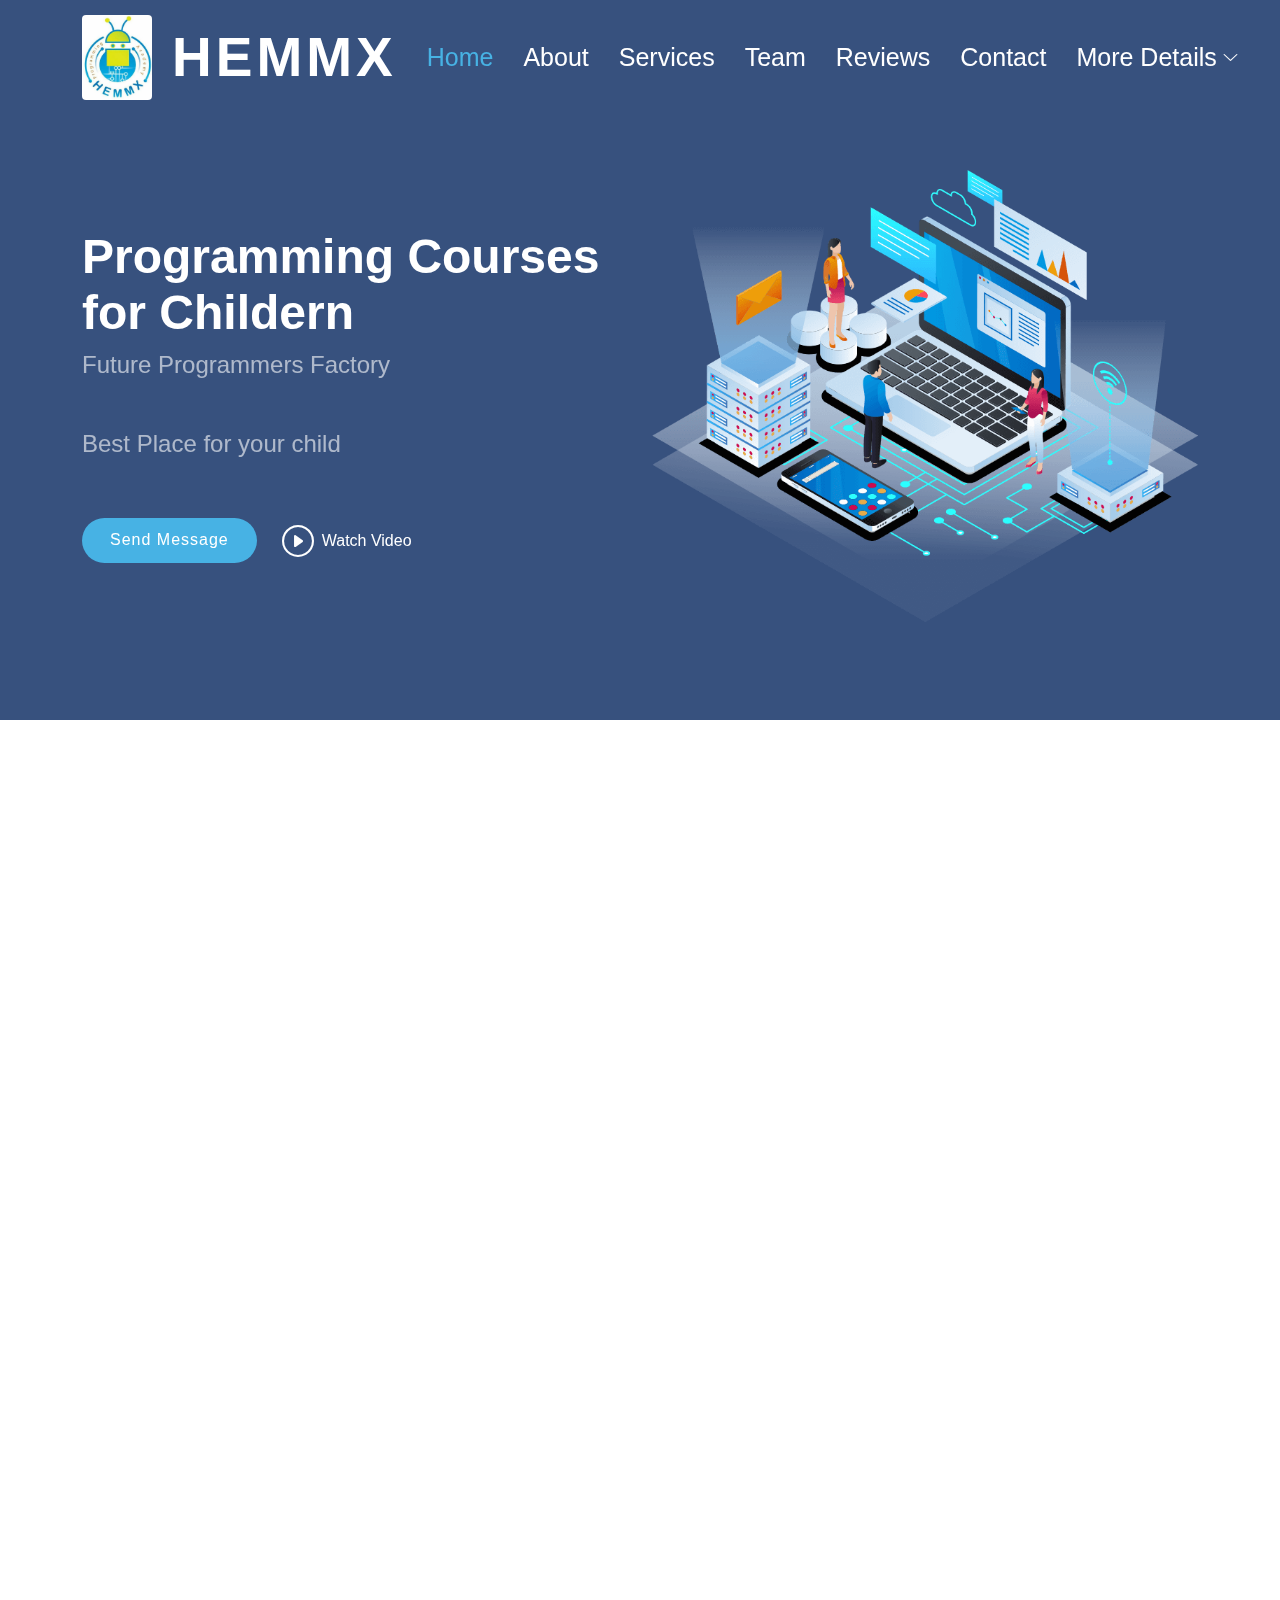
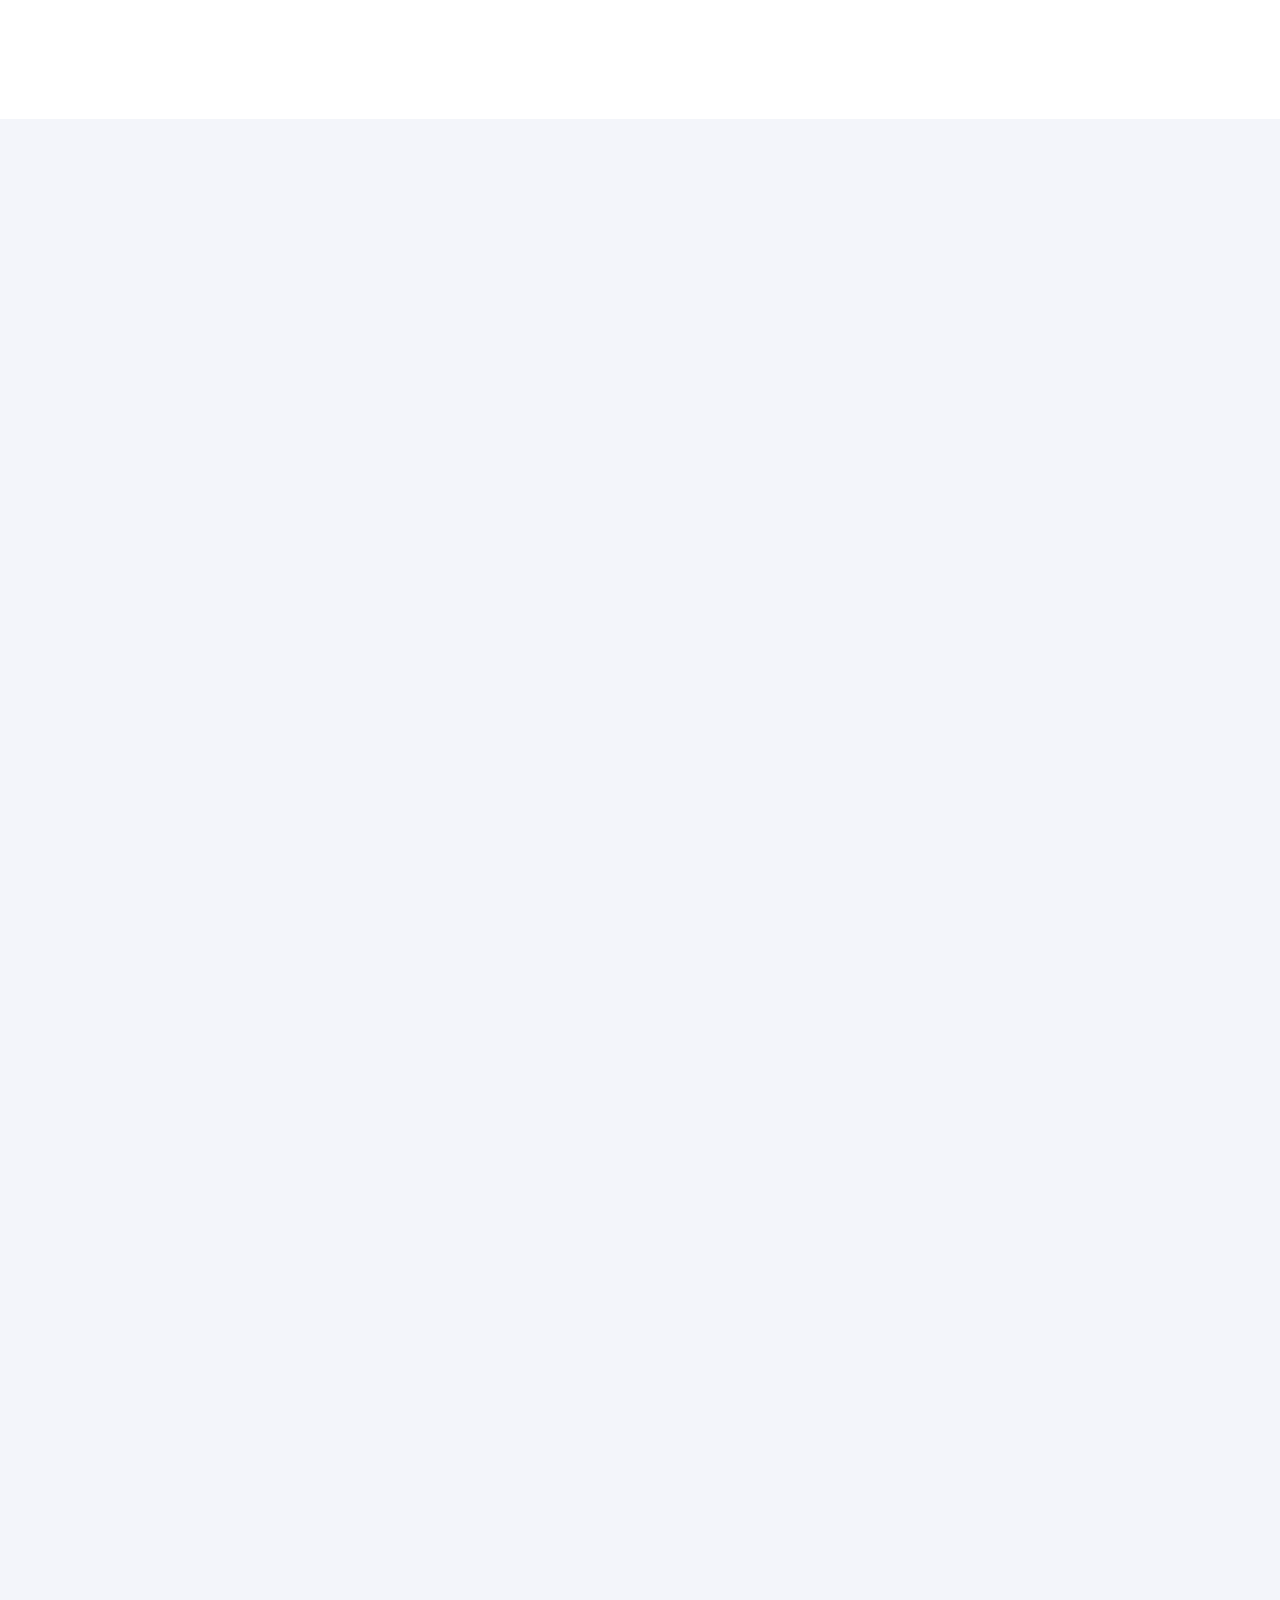
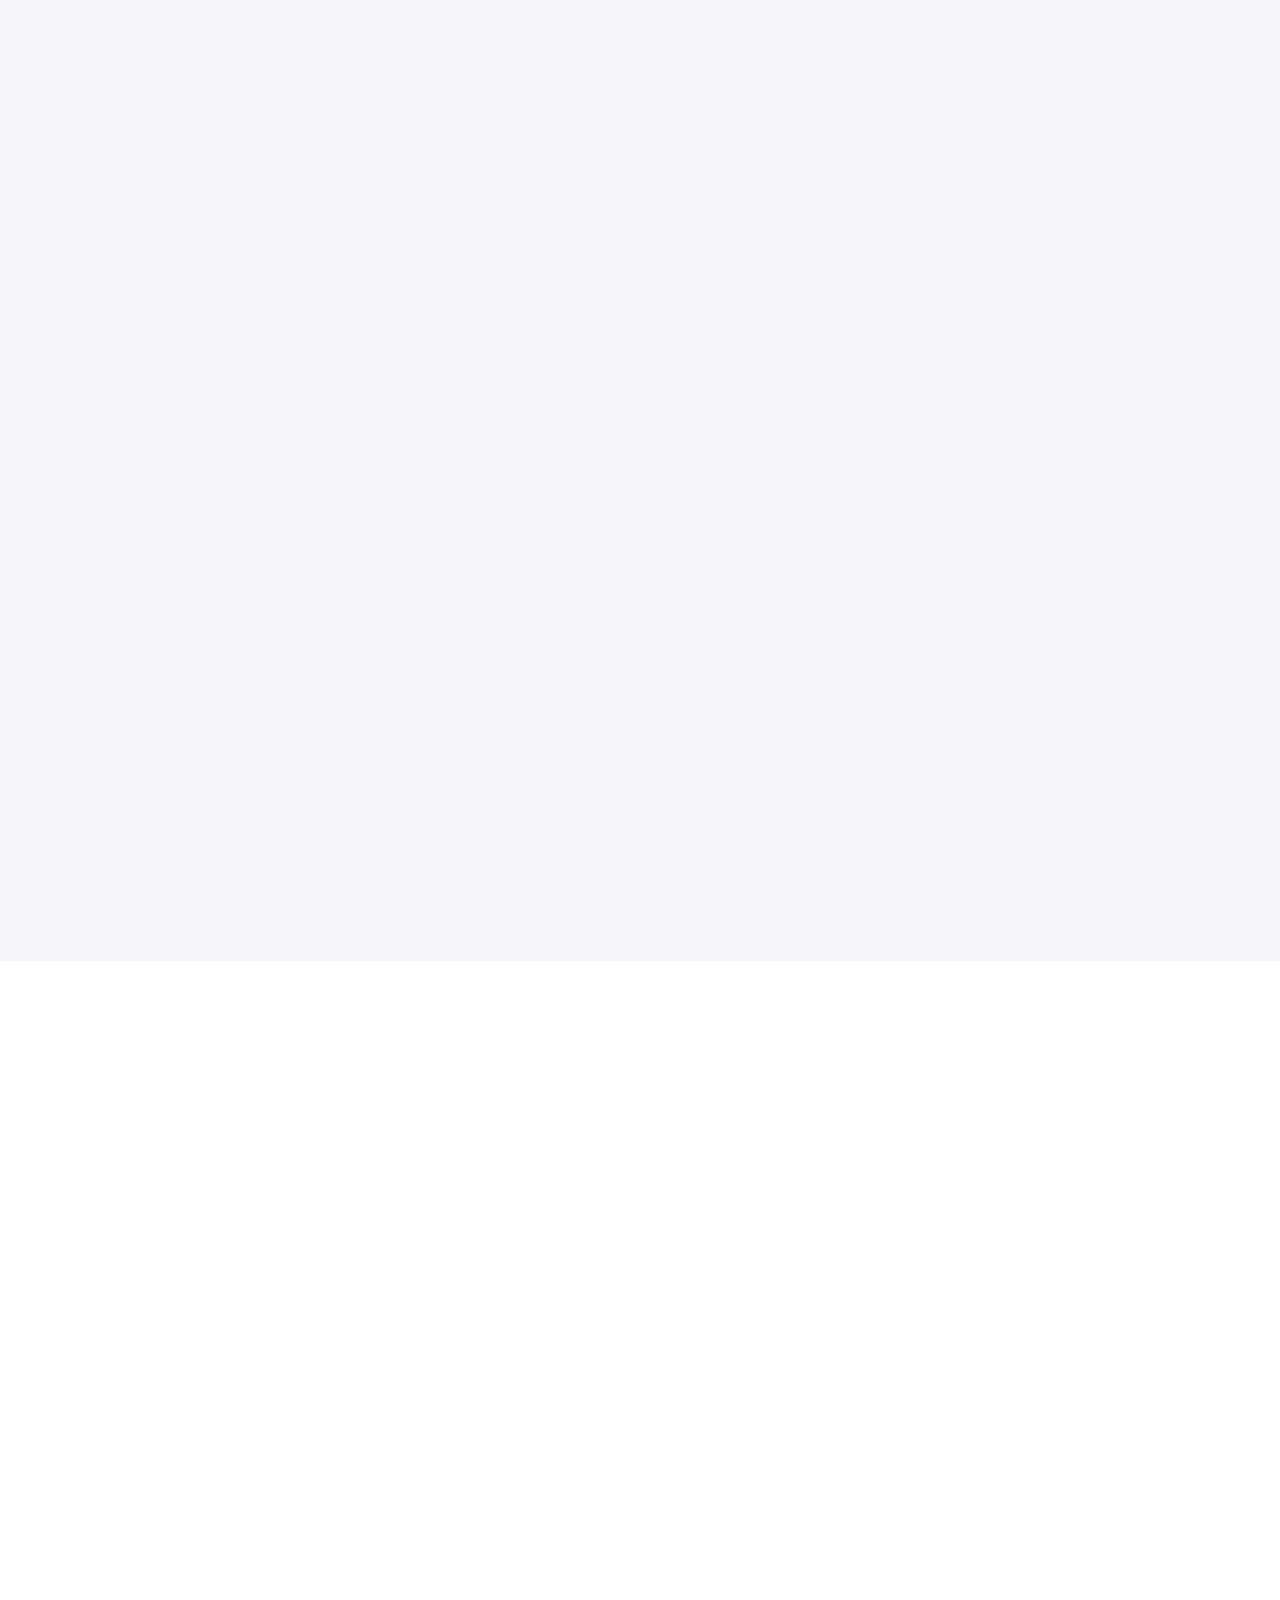
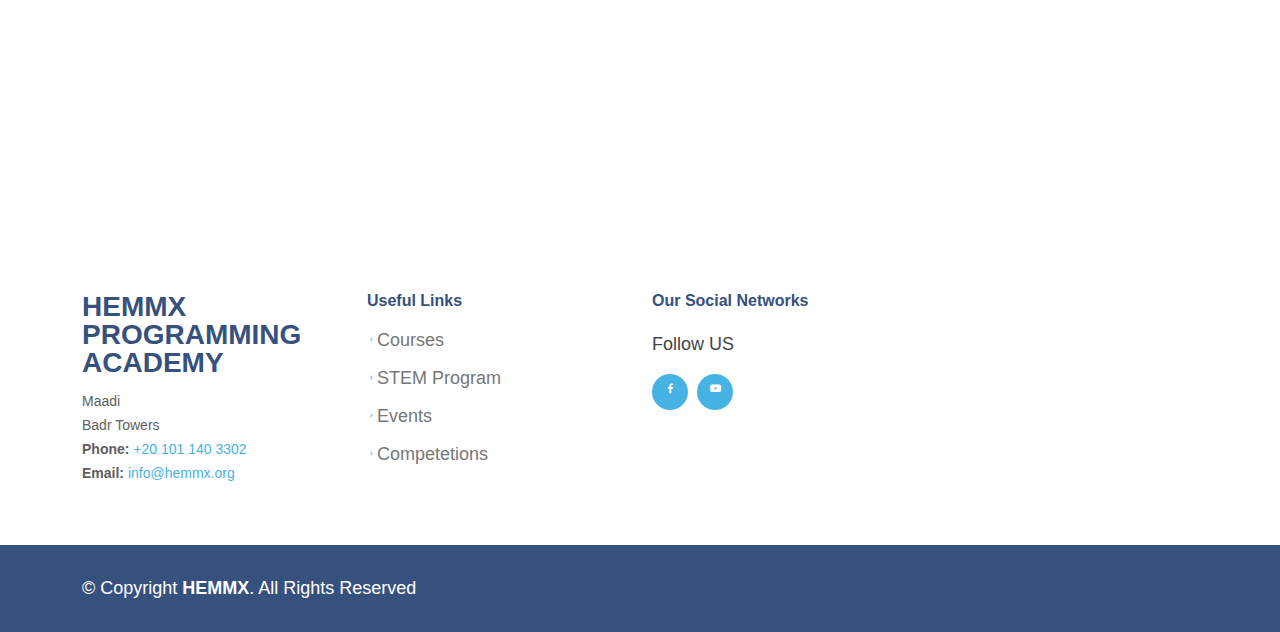
==== commit 7a4b2d3c: "Add files via upload" ====
--- a/index.html
+++ b/index.html
@@ -351,7 +351,7 @@
             </div>
               <div class="container" data-aos="fade-up">
 
-            <div class="row w-75" style="width: 100%; height: 50%; margin: auto;">
+            <div class="row">
             <div id="carouselExampleControls" class="carousel slide" data-bs-ride="carousel" >
               <div class="container carousel-inner">
                 <div class="carousel-item active">
--- a/assets/css/style.css
+++ b/assets/css/style.css
@@ -11,6 +11,12 @@
 body {
   font-family: "Open Sans", sans-serif;
   color: #444444;
+}
+p{
+  font-size: 18px;
+}
+div{
+  font-size: 18px;
 }
 
 a {
@@ -90,7 +96,7 @@
   transition: all 0.4s;
 }
 .back-to-top i {
-  font-size: 24px;
+  font-size: 29px;
   color: #fff;
   line-height: 0;
 }
@@ -112,10 +118,10 @@
   padding: 15px 0;
 }
 #header.header-scrolled, #header.header-inner-pages {
-  background: rgba(40, 58, 90, 0.9);
+  background: #37517e;
 }
 #header .logo {
-  font-size: 50px;
+  font-size: 55px;
   margin: 0;
   padding: 0;
   line-height: 1;
@@ -156,14 +162,14 @@
   align-items: center;
   justify-content: space-between;
   padding: 10px 0 10px 30px;
-  font-size: 15px;
+  font-size: 25px;
   font-weight: 500;
   color: #fff;
   white-space: nowrap;
   transition: 0.3s;
 }
 .navbar a i, .navbar a:focus i {
-  font-size: 12px;
+  font-size: 17px;
   line-height: 0;
   margin-left: 5px;
 }
@@ -175,7 +181,7 @@
   margin-left: 30px;
   border-radius: 50px;
   color: #fff;
-  font-size: 14px;
+  font-size: 19px;
   border: 2px solid #47b2e4;
   font-weight: 600;
 }
@@ -203,13 +209,13 @@
 }
 .navbar .dropdown ul a {
   padding: 10px 20px;
-  font-size: 14px;
+  font-size: 19px;
   text-transform: none;
   font-weight: 500;
   color: #0c3c53;
 }
 .navbar .dropdown ul a i {
-  font-size: 12px;
+  font-size: 18px;
 }
 .navbar .dropdown ul a:hover, .navbar .dropdown ul .active:hover, .navbar .dropdown ul li:hover > a {
   color: #47b2e4;
@@ -244,7 +250,7 @@
 */
 .mobile-nav-toggle {
   color: #fff;
-  font-size: 28px;
+  font-size: 32px;
   cursor: pointer;
   display: none;
   line-height: 0;
@@ -294,7 +300,7 @@
 }
 .navbar-mobile a, .navbar-mobile a:focus {
   padding: 10px 20px;
-  font-size: 15px;
+  font-size: 20px;
   color: #37517e;
 }
 .navbar-mobile a:hover, .navbar-mobile .active, .navbar-mobile li:hover > a {
@@ -322,7 +328,7 @@
   padding: 10px 20px;
 }
 .navbar-mobile .dropdown ul a i {
-  font-size: 12px;
+  font-size: 17px;
 }
 .navbar-mobile .dropdown ul a:hover, .navbar-mobile .dropdown ul .active:hover, .navbar-mobile .dropdown ul li:hover > a {
   color: #47b2e4;
@@ -333,6 +339,8 @@
 
 /*--------------------------------------------------------------
 # Hero Section
+#38B6FF , blue
+#D7DB2C , yellow
 --------------------------------------------------------------*/
 #hero {
   width: 100%;
@@ -466,7 +474,7 @@
   padding-bottom: 30px;
 }
 .section-title h2 {
-  font-size: 32px;
+  font-size: 45px;
   font-weight: bold;
   text-transform: uppercase;
   margin-bottom: 20px;
@@ -760,7 +768,8 @@
   transition: all 0.8s;
   z-index: -1;
 }
-.services .icon-box:hover::before {
+
+/* .services .icon-box:hover::before {
   color: rgb(46, 39, 39);
   background: #a9c7db;
   right: 0;
@@ -768,7 +777,7 @@
   width: 100%;
   height: 100%;
   border-radius: 0px;
-}
+} */
 
 
 .services .icon-box .icon {
@@ -1446,18 +1455,18 @@
 # Footer
 --------------------------------------------------------------*/
 #footer {
-  font-size: 14px;
+  font-size: 12px;
   background: #37517e;
 }
 #footer .footer-newsletter {
   padding: 50px 0;
   background: #f3f5fa;
   text-align: center;
-  font-size: 15px;
+  font-size: 10px;
   color: #444444;
 }
 #footer .footer-newsletter h4 {
-  font-size: 24px;
+  font-size: 19px;
   margin: 0 0 20px 0;
   padding: 0;
   line-height: 1;
@@ -1485,7 +1494,7 @@
   bottom: 0;
   border: 0;
   background: none;
-  font-size: 16px;
+  font-size: 9px;
   padding: 0 20px;
   background: #47b2e4;
   color: #fff;
@@ -1537,7 +1546,7 @@
 #footer .footer-top .footer-links ul i {
   padding-right: 2px;
   color: #47b2e4;
-  font-size: 18px;
+  font-size: 8px;
   line-height: 1;
 }
 #footer .footer-top .footer-links ul li {
@@ -1559,7 +1568,7 @@
   color: #47b2e4;
 }
 #footer .footer-top .social-links a {
-  font-size: 18px;
+  font-size: 13px;
   display: inline-block;
   background: #47b2e4;
   color: #fff;
@@ -1630,7 +1639,7 @@
 }
 .counts .content .count-box i {
   display: block;
-  font-size: 36px;
+  font-size: 30px;
   color: #3498db;
   float: left;
   line-height: 0;
@@ -1674,4 +1683,67 @@
   .counts .image img {
     max-width: 100%;
   }
-}+}
+
+/*Features-stylesheets-include-here*/
+#features {
+	text-align:center;
+	padding:2% 0%;
+}
+#features .nav-tabs {
+	display: inline-block;
+	margin-top:20px;
+}
+.tab p {
+	text-align:justify;
+}
+#features .nav-tabs > li.active > a, #features .nav-tabs > li.active > a:hover, #features .nav-tabs > li.active > a:focus {
+	box-shadow: 0 1px 4px rgba(0, 0, 0, .26);
+	border-bottom:2px solid #e73131;
+	background:#f8f8f8;
+}
+#features .nav-tabs > li > a {
+	color:#555;
+	margin-right:0;
+	box-shadow: 0 1px 4px rgba(0, 0, 0, .26);
+	background-color: #fff;
+	border-right: 1px solid #e0e0e0;
+	border-radius:0px;
+	border-bottom:1px solid #FFFFFF;
+	width: 110px;
+	padding: 0;
+	height: 80px;
+	line-height: 80px;
+	font-size: 32px;
+}
+#features .nav-tabs > li > a i.fa {
+	font-size:25px;
+}
+#features .nav-tabs > li.active > a i.fa {
+	color:#e73131;
+}
+#features .nav-tabs > li > a:hover {
+	border-color:transparent;
+	border-right: 1px solid #e0e0e0;
+}
+#features p.feat-sec-1 {
+	padding-top:10px;
+}
+#features .tab-content .feat-sec {
+	margin-top:10px;
+}
+#features .tab-content h5 {
+	text-align:left;
+	font-weight:bolder;
+}
+#features .tab-content .line {
+	float:left;
+}
+.tab {
+	margin-top:20px;
+}
+.tab-img {
+	position:relative;
+	top:50px;
+}
+
